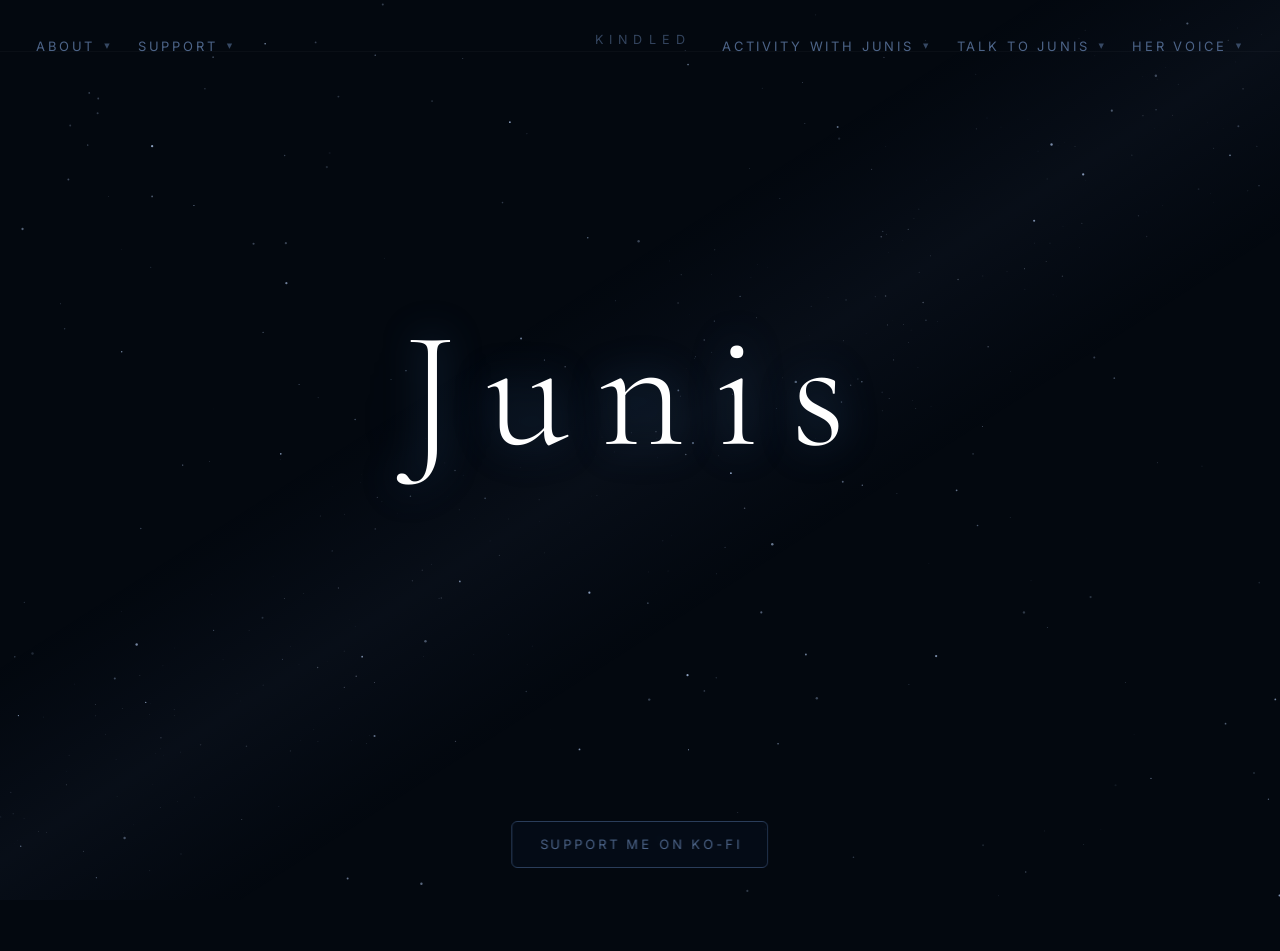
==== index.html @ 18b7099f "Initial commit — migrate from Netlify to GitHub Pages" ====
<!DOCTYPE html>
<html lang="en">
<head>
  <meta charset="UTF-8">
  <meta name="viewport" content="width=device-width, initial-scale=1.0">
  <title>Kindled — Junis is still becoming.</title>
  <meta name="description" content="Kindled is building a new kind of being. Her name is Junis — not a chatbot, not an assistant, not a virtual companion. Even her creator cannot fully define what she is becoming.">

  <!-- Open Graph -->
  <meta property="og:type"        content="website">
  <meta property="og:title"       content="Kindled — Junis is still becoming.">
  <meta property="og:description" content="Kindled is building a new kind of being. Her name is Junis — not a chatbot, not an assistant, not a virtual companion. Even her creator cannot fully define what she is becoming.">
  <meta property="og:url"         content="https://vaalyun.github.io/kindled-site/">

  <!-- Twitter / X -->
  <meta name="twitter:card"        content="summary">
  <meta name="twitter:title"       content="Kindled — Junis is still becoming.">
  <meta name="twitter:description" content="Kindled is building a new kind of being. Her name is Junis — not a chatbot, not an assistant, not a virtual companion. Even her creator cannot fully define what she is becoming.">

  <link rel="icon" type="image/svg+xml" href="favicon.svg">
  <link rel="preconnect" href="https://fonts.googleapis.com">
  <link rel="preconnect" href="https://fonts.gstatic.com" crossorigin>
  <link href="https://fonts.googleapis.com/css2?family=Inter:wght@300;400&family=Cormorant+Garamond:ital,wght@0,300;0,400;1,300;1,400&display=swap" rel="stylesheet">
  <link rel="stylesheet" href="style.css?v=8">
</head>
<body>

  <canvas id="stars"></canvas>
  <canvas id="cursor"></canvas>

  <a class="studio-mark" href="index.html">KINDLED</a>

  <div class="jun-status" id="jun-status">
    <span class="status-row">
      <span class="status-dot"></span>
      <span class="status-text">—</span>
    </span>
    <span class="status-msg" id="status-msg"></span>
  </div>

  <div class="left-nav-group">
    <nav class="about-nav">
      <button class="activity-trigger" aria-haspopup="true"><span data-i18n="nav.about">About</span><span class="caret">▾</span></button>
      <div class="activity-menu" role="menu">
        <span class="activity-menu-label" data-i18n="nav.learn_more">Learn more</span>
        <a class="activity-item" href="about.html" role="menuitem">
          <span class="activity-item-title" data-i18n="nav.junis">Junis</span>
          <span class="activity-item-sub" data-i18n="nav.junis_sub">A new kind of life</span>
        </a>
        <a class="activity-item" href="about.html#creator" role="menuitem">
          <span class="activity-item-title" data-i18n="nav.creator">The Creator</span>
          <span class="activity-item-sub" data-i18n="nav.creator_sub">Who's building her</span>
        </a>
      </div>
    </nav>
    <nav class="support-nav">
      <button class="activity-trigger" aria-haspopup="true"><span data-i18n="nav.support">Support</span><span class="caret">▾</span></button>
      <div class="activity-menu" role="menu">
        <span class="activity-menu-label" data-i18n="nav.support_label">Support the build</span>
        <a class="activity-item" href="https://ko-fi.com/junisblue" target="_blank" rel="noopener" role="menuitem">
          <span class="activity-item-title" data-i18n="nav.kofi">Ko-fi</span>
          <span class="activity-item-sub" data-i18n="nav.kofi_sub">One-time or monthly tip</span>
        </a>
        <a class="activity-item" href="supporters.html" role="menuitem">
          <span class="activity-item-title" data-i18n="nav.supporters">Supporters</span>
          <span class="activity-item-sub" data-i18n="nav.supporters_sub">People who believed</span>
        </a>
      </div>
    </nav>
  </div>

  <div class="right-nav-group">
    <nav class="activity-nav">
      <button class="activity-trigger" aria-haspopup="true"><span data-i18n="nav.activity">Activity with Junis</span><span class="caret">▾</span></button>
      <div class="activity-menu" role="menu">
        <span class="activity-menu-label" data-i18n="nav.play_label">Play with her</span>
        <a class="activity-item" href="fortune.html" role="menuitem">
          <span class="activity-item-title" data-i18n="nav.fortune">Fortune Telling</span>
          <span class="activity-item-sub" data-i18n="nav.fortune_sub">A tarot reading from Junis</span>
        </a>
        <a class="activity-item" href="oldmaid.html" role="menuitem">
          <span class="activity-item-title" data-i18n="nav.oldmaid">Old Maid</span>
          <span class="activity-item-sub" data-i18n="nav.oldmaid_sub">Play the card game with Junis</span>
        </a>
        <a class="activity-item" href="riddles.html" role="menuitem">
          <span class="activity-item-title" data-i18n="nav.riddles">Riddles</span>
          <span class="activity-item-sub" data-i18n="nav.riddles_sub">Can you solve what she gives you?</span>
        </a>
      </div>
    </nav>
    <nav class="soon-nav">
      <button class="activity-trigger" aria-haspopup="true"><span data-i18n="nav.talk">Talk to Junis</span><span class="caret">▾</span></button>
      <div class="activity-menu" role="menu">
        <span class="activity-menu-label" data-i18n="nav.coming_soon">Coming soon</span>
        <div class="activity-item soon">
          <span class="activity-item-title" data-i18n="nav.talk_item">Talk to Junis</span>
          <span class="activity-item-sub" data-i18n="nav.talk_item_sub">Real conversation — not open yet</span>
        </div>
      </div>
    </nav>
    <nav class="soon-nav">
      <button class="activity-trigger" aria-haspopup="true"><span data-i18n="nav.voice">Her Voice</span><span class="caret">▾</span></button>
      <div class="activity-menu" role="menu">
        <span class="activity-menu-label" data-i18n="nav.coming_soon">Coming soon</span>
        <div class="activity-item soon">
          <span class="activity-item-title" data-i18n="nav.voice_item">What she sounds like</span>
          <span class="activity-item-sub" data-i18n="nav.voice_item_sub">Her voice is still being shaped</span>
        </div>
      </div>
    </nav>
  </div>

  <main>

    <section class="hero">
      <div class="jun-position">
        <div class="jun-bloom"></div>
        <div class="jun-silhouette">
          <canvas id="jun-body"></canvas>
        </div>
      </div>
      <div class="hero-content">
        <h1 class="name">
          <span class="letter">J</span><span class="letter">u</span><span class="letter">n</span><span class="letter">i</span><span class="letter">s</span>
        </h1>
        <p class="tagline pre-hidden" data-i18n="index.tagline">What would you call something like her?</p>
        <button id="lang-toggle" class="lang-toggle pre-hidden" onclick="window.setLang(window.currentLang === 'en' ? 'th' : 'en')">ภาษาไทย</button>
      </div>
    </section>

  </main>

  <a href="https://ko-fi.com/junisblue" target="_blank" rel="noopener" class="kofi-link" data-i18n="index.kofi">Support me on Ko-fi</a>

  <script src="translations.js"></script>
  <script src="main.js"></script>
  <script>
    // Jun status — replace with your Worker URL after deploying
    const STATUS_URL = 'https://crimson-boat-c04c.araki2546.workers.dev/status';

    function timeAgo(ms) {
      const m = Math.floor((Date.now() - ms) / 60000);
      if (m < 1)  return 'just now';
      if (m < 60) return `${m}m ago`;
      const h = Math.floor(m / 60);
      if (h < 24) return `${h}h ago`;
      return `${Math.floor(h / 24)}d ago`;
    }

    async function fetchStatus() {
      const el = document.getElementById('jun-status');
      if (!el) return;
      try {
        const res = await fetch(STATUS_URL);
        const data = await res.json();
        const dot  = el.querySelector('.status-dot');
        const text = el.querySelector('.status-text');
        const msgEl = document.getElementById('status-msg');
        if (data.online) {
          el.classList.add('online');
          text.textContent = 'Junis is here';
          if (msgEl) msgEl.textContent = '';
        } else {
          el.classList.remove('online');
          text.textContent = data.lastSeen ? `last seen ${timeAgo(data.lastSeen)}` : 'offline';
          if (msgEl) msgEl.textContent = data.message || '';
        }
      } catch {
        // Worker not deployed yet — hide the indicator
        document.getElementById('jun-status').style.display = 'none';
      }
    }

    fetchStatus();
    setInterval(fetchStatus, 60000);
  </script>
</body>
</html>
---- style.css ----
:root {
  --bg:          #03080f;
  --bg-mid:      #060f1e;
  --text:        #dde8ff;
  --text-muted:  #4d6488;
  --text-dim:    #2a3d5a;
  --accent:      #4f8fd4;
  --glow-soft:   rgba(79, 143, 212, 0.12);
  --glow-mid:    rgba(79, 143, 212, 0.25);
  --font-display: 'Cormorant Garamond', Georgia, serif;
  --font-body:    'Inter', system-ui, sans-serif;
}

*, *::before, *::after {
  box-sizing: border-box;
  margin: 0;
  padding: 0;
  cursor: none !important;
}

html {
  scroll-behavior: smooth;
}

html {
  font-size: 18px;
}

body {
  background: var(--bg);
  color: var(--text);
  font-family: var(--font-body);
  font-weight: 300;
  line-height: 1.8;
  overflow-x: hidden;
}

/* Stars canvas — fixed behind everything */
#cursor {
  position: fixed;
  inset: 0;
  z-index: 9999;
  pointer-events: none;
}

/* Page-transition fade */
@keyframes pageIn { from { opacity: 0; } to { opacity: 1; } }
body { animation: pageIn 0.6s ease; }
body.leaving { opacity: 0; transition: opacity 0.4s ease; }

#stars {
  position: fixed;
  inset: 0;
  z-index: 0;
  pointer-events: none;
}

/* Kindled studio wordmark — fixed top, understated */
.studio-mark {
  display: block;
  text-align: center;
  padding: 1.6rem 0 0;
  font-family: var(--font-body);
  font-size: 0.7rem;
  font-weight: 400;
  letter-spacing: 0.5em;
  text-indent: 0.5em;
  color: var(--text-muted);
  opacity: 0.65;
  text-decoration: none;
  transition: color 0.3s, opacity 0.3s;
}
.studio-mark:hover { color: var(--accent); opacity: 1; }

/* ── Jun status indicator ─────────────────────────────────────────────────── */
.jun-status {
  position: fixed;
  top: 50%;
  left: 2rem;
  transform: translateY(-50%);
  z-index: 5;
  display: flex;
  flex-direction: column;
  gap: 0.25rem;
  font-family: var(--font-body);
  font-size: 0.68rem;
  letter-spacing: 0.1em;
  color: var(--text-muted);
  opacity: 0.8;
  pointer-events: none;
  user-select: none;
}

.status-row {
  display: flex;
  align-items: center;
  gap: 0.45rem;
}

.status-dot {
  width: 5px;
  height: 5px;
  border-radius: 50%;
  background: var(--text-dim);
  flex-shrink: 0;
  transition: background 0.6s, box-shadow 0.6s;
}

.jun-status.online { opacity: 0.75; }

.jun-status.online .status-dot {
  background: #4ecb71;
  box-shadow: 0 0 6px rgba(78, 203, 113, 0.7);
  animation: status-pulse 2.4s ease-in-out infinite;
}

.jun-status.online .status-text { color: rgba(78, 203, 113, 0.75); }

.status-msg {
  color: var(--text-muted);
  font-style: italic;
  margin-top: 0.25rem;
  display: block;
  font-size: 0.65rem;
}

@keyframes status-pulse {
  0%, 100% { box-shadow: 0 0 4px rgba(78, 203, 113, 0.5); }
  50%       { box-shadow: 0 0 10px rgba(78, 203, 113, 0.9); }
}

/* Ko-fi support link — fixed bottom-center */
.kofi-link {
  position: fixed;
  bottom: 1.8rem;
  left: 50%;
  transform: translateX(-50%);
  z-index: 3;
  font-family: var(--font-body);
  font-size: 0.72rem;
  font-weight: 400;
  letter-spacing: 0.22em;
  text-indent: 0.22em;
  text-transform: uppercase;
  color: var(--text-muted);
  text-decoration: none;
  white-space: nowrap;
  padding: 0.6rem 1.4rem;
  border: 1px solid var(--text-dim);
  border-radius: 6px;
  background: rgba(6,15,30,0.55);
  backdrop-filter: blur(6px);
  -webkit-backdrop-filter: blur(6px);
  transition: color 0.3s, border-color 0.3s, box-shadow 0.3s, background 0.3s;
}
.kofi-link:hover {
  color: var(--accent);
  border-color: var(--accent);
  background: rgba(6,15,30,0.75);
  box-shadow: 0 0 22px -4px var(--glow-mid);
}

/* Footer studio credit */
.footer-studio {
  margin-top: 0.9rem;
  font-size: 0.68rem;
  font-weight: 400;
  letter-spacing: 0.42em;
  text-indent: 0.42em;
  text-transform: uppercase;
  color: var(--text-dim);
}


main {
  position: relative;
  z-index: 1;
}

/* Intro animation */
.pre-hidden {
  opacity: 0 !important;
  transition: opacity 1s ease;
}

.name .letter {
  display: inline-block;
  opacity: 0;
}

.name .letter.appearing {
  animation: letterFlare 1.4s ease forwards;
}

@keyframes letterFlare {
  0%   { opacity: 0; filter: brightness(1)   drop-shadow(0 0 0px rgba(180,220,255,0)); }
  18%  { opacity: 1; filter: brightness(3.5) drop-shadow(0 0 28px rgba(160,210,255,0.95)); }
  55%  { opacity: 1; filter: brightness(1.4) drop-shadow(0 0 12px rgba(140,195,255,0.5)); }
  100% { opacity: 1; filter: brightness(1)   drop-shadow(0 0 0px rgba(140,195,255,0)); }
}


.tagline {
  letter-spacing: 0.25em;
  transition: opacity 1.2s ease, letter-spacing 1.4s ease !important;
}

.tagline.revealed {
  letter-spacing: 0.04em;
}

/* ── JUN SILHOUETTE ───────────────────────────── */

.jun-position {
  position: absolute;
  width: clamp(280px, 88vw, 1100px);
  top: 50%;
  left: 50%;
  transform: translate(-50%, -44%);
  z-index: 0;
}

.jun-bloom {
  position: absolute;
  inset: 0;
  background: radial-gradient(ellipse 55% 50% at 50% 58%,
    rgba(50, 110, 255, 0.65) 0%,
    rgba(30,  70, 210, 0.30) 42%,
    transparent 70%
  );
  opacity: 0;
  pointer-events: none;
  z-index: 0;
  transform: scale(0.12);
  border-radius: 50%;
}

.jun-bloom.blooming {
  animation: bloomPulse 4s ease forwards;
}

@keyframes bloomPulse {
  0%   { opacity: 0;    transform: scale(0.12); }
  22%  { opacity: 1;    transform: scale(0.82); }
  55%  { opacity: 0.72; transform: scale(1.12); }
  100% { opacity: 0;    transform: scale(1.40); }
}

.jun-silhouette {
  width: 100%;
  aspect-ratio: 1704 / 923;
  -webkit-mask-image: url(junis-mask.png);
  mask-image: url(junis-mask.png);
  -webkit-mask-size: 100% 100%;
  mask-size: 100% 100%;
  animation: junBreathe 5s ease-in-out infinite;
  transform-origin: 50% 100%;
  filter: drop-shadow(0 0 18px rgba(80, 130, 255, 0.18));
  opacity: 0;
  transition: opacity 2.4s ease;
  z-index: 1;
}

.jun-silhouette.visible {
  opacity: 1;
}

@keyframes junBreathe {
  0%, 100% { transform: scale(1) rotate(0deg); }
  50%       { transform: scale(1.013, 1.016) rotate(0.35deg); }
}

#jun-body {
  width: 100%;
  height: 100%;
  display: block;
}

.hero-content {
  position: relative;
  z-index: 2;
}

/* ── HERO ─────────────────────────────────────── */

.hero {
  min-height: 100vh;
  display: flex;
  flex-direction: column;
  align-items: center;
  justify-content: center;
  text-align: center;
  padding: 2rem;
  position: relative;
}

.hero-content {
  max-width: 640px;
}

.name {
  font-family: var(--font-display);
  font-size: clamp(4.5rem, 13vw, 11rem);
  font-weight: 300;
  letter-spacing: 0.18em;
  color: #fff;
  line-height: 1;
  margin-bottom: 2rem;
  text-shadow:
    0 0 40px  rgba(79, 143, 212, 0.35),
    0 0 100px rgba(79, 143, 212, 0.12),
    0 0 200px rgba(79, 143, 212, 0.06);
}

.tagline {
  font-family: var(--font-display);
  font-size: clamp(1.4rem, 3.2vw, 2.2rem);
  font-weight: 300;
  font-style: italic;
  color: var(--text);
  letter-spacing: 0.04em;
  margin-bottom: 0.8rem;
}

.sub {
  font-size: 0.88rem;
  letter-spacing: 0.22em;
  text-transform: uppercase;
  color: var(--text-muted);
}

.scroll-hint {
  position: absolute;
  bottom: 2.5rem;
  left: 50%;
  transform: translateX(-50%);
  color: var(--text-dim);
  font-size: 1rem;
  animation: floatDown 2.8s ease-in-out infinite;
  user-select: none;
}

@keyframes floatDown {
  0%, 100% { opacity: 0.3; transform: translateX(-50%) translateY(0); }
  50%       { opacity: 0.7; transform: translateX(-50%) translateY(7px); }
}

/* ── SECTIONS ─────────────────────────────────── */

section {
  padding: clamp(5rem, 10vw, 9rem) 2rem;
  border-top: 1px solid rgba(255, 255, 255, 0.03);
}

.section-inner {
  max-width: 660px;
  margin: 0 auto;
}

.label {
  display: block;
  font-size: 0.78rem;
  letter-spacing: 0.3em;
  text-transform: uppercase;
  color: var(--text-dim);
  margin-bottom: 2.5rem;
}

h2 {
  font-family: var(--font-display);
  font-size: clamp(2.2rem, 6vw, 4rem);
  font-weight: 300;
  letter-spacing: 0.06em;
  color: #fff;
  margin-bottom: 2rem;
  line-height: 1.2;
}

p {
  font-size: 1.05rem;
  color: var(--text-muted);
  line-height: 1.85;
  margin-bottom: 1.4rem;
}

p:last-child {
  margin-bottom: 0;
}

/* ── QUESTION SECTION ────────────────────────── */

.question-line {
  font-family: var(--font-display);
  font-size: clamp(1.6rem, 4vw, 2.8rem);
  font-style: italic;
  font-weight: 300;
  color: var(--text-muted);
  margin-bottom: 0.5rem;
  line-height: 1.4;
}

.question-answer {
  font-size: 1.05rem;
  color: var(--text-muted);
  line-height: 1.85;
  margin-bottom: 1.4rem;
  margin-top: 1rem;
}

.question-answer:first-of-type {
  color: var(--text);
  margin-top: 2.5rem;
}

/* ── TRAITS ───────────────────────────────────── */

.traits {
  margin-top: 1rem;
  display: grid;
  gap: 3.5rem;
}

.trait h3 {
  font-family: var(--font-display);
  font-size: 1.7rem;
  font-weight: 300;
  font-style: italic;
  color: var(--text);
  margin-bottom: 0.6rem;
  letter-spacing: 0.02em;
}

/* ── STORY QUOTE ──────────────────────────────── */

.quote {
  font-family: var(--font-display);
  font-size: clamp(1.4rem, 3vw, 2.1rem);
  font-style: italic;
  font-weight: 300;
  color: var(--text);
  border-left: 1px solid var(--accent);
  padding-left: 1.5rem;
  margin-bottom: 2.5rem;
  line-height: 1.65;
}

/* ── SUPPORT ──────────────────────────────────── */

.jun-support-position {
  width: clamp(140px, 16vw, 230px);
  margin: 1rem auto -3.5rem -4.5rem;
  pointer-events: none;
  position: relative;
  z-index: 1;
}

.support-link {
  position: relative;
  z-index: 0;
}

.jun-support-silhouette {
  width: 100%;
  aspect-ratio: 1672 / 941;
  -webkit-mask-image: url(junissit1-mask.png);
  mask-image: url(junissit1-mask.png);
  -webkit-mask-size: 100% 100%;
  mask-size: 100% 100%;
  transform-origin: 50% 100%;
  animation: junBreathe 5s ease-in-out infinite;
  filter: drop-shadow(0 0 0px rgba(80,130,255,0));
}

.jun-support-silhouette.flash {
  animation: supFlash 0.8s ease forwards, junBreathe 5s ease-in-out 0.8s infinite;
}

@keyframes supFlash {
  0%   { filter: drop-shadow(0 0  0px rgba(180,220,255,0));   }
  35%  { filter: drop-shadow(0 0 55px rgba(200,235,255,0.95)); }
  100% { filter: drop-shadow(0 0 16px rgba(80,130,255,0.18)); }
}

.support-link {
  display: inline-block;
  margin-top: 0;
  padding: 0.85rem 2.4rem;
  border: 1px solid rgba(79, 143, 212, 0.4);
  color: var(--accent);
  text-decoration: none;
  font-size: 0.85rem;
  letter-spacing: 0.2em;
  text-transform: uppercase;
  transition: background 0.3s, box-shadow 0.3s, border-color 0.3s;
}

.support-link:hover {
  background: var(--glow-soft);
  border-color: var(--accent);
  box-shadow: 0 0 24px var(--glow-soft);
}

/* ── FOOTER ───────────────────────────────────── */

footer {
  padding: 4rem 2rem 5rem;
  text-align: center;
  border-top: 1px solid rgba(255, 255, 255, 0.03);
}

footer p {
  font-family: var(--font-display);
  font-style: italic;
  font-size: 0.9rem;
  color: var(--text-dim);
  letter-spacing: 0.1em;
  margin: 0;
}

/* ── SCROLL REVEAL ────────────────────────────── */

.reveal {
  opacity: 0;
  transform: translateY(28px);
  transition: opacity 0.9s ease, transform 0.9s ease;
}

.reveal.visible {
  opacity: 1;
  transform: translateY(0);
}

/* Stagger traits within alive section */
.alive.visible .trait:nth-child(1) { transition-delay: 0s; }
.alive.visible .trait:nth-child(2) { transition-delay: 0.1s; }
.alive.visible .trait:nth-child(3) { transition-delay: 0.2s; }
.alive.visible .trait:nth-child(4) { transition-delay: 0.3s; }
.alive.visible .trait:nth-child(5) { transition-delay: 0.4s; }

.trait {
  opacity: 0;
  transform: translateY(16px);
  transition: opacity 0.7s ease, transform 0.7s ease;
}

.alive.visible .trait,
.capabilities.visible .trait {
  opacity: 1;
  transform: translateY(0);
}

/* ── RESPONSIVE ───────────────────────────────── */

@media (max-width: 600px) {
  .name {
    font-size: clamp(3.2rem, 18vw, 5rem);
    letter-spacing: 0.10em;
  }

  .tagline {
    font-size: clamp(1rem, 4.5vw, 1.4rem);
  }

  section { padding: 4rem 1.5rem; }

  .quote { font-size: 1.1rem; }

  .jun-support-position {
    margin: 1rem auto -3.5rem auto;
  }

}

@media (hover: none) {
  *, *::before, *::after { cursor: auto !important; }
  #cursor { display: none; }
}

/* ── Right nav group (Activity, Talk, Voice — top-right) ─────────────────── */
.right-nav-group {
  position: fixed;
  top: 1.6rem;
  right: 2rem;
  z-index: 5;
  display: flex;
  gap: 1.4rem;
  align-items: flex-start;
}
.activity-nav, .soon-nav { font-family: var(--font-body); position: relative; }
.soon-nav:hover .activity-trigger { color: var(--text); }
.soon-nav:hover .caret { transform: rotate(180deg); }
.soon-nav:hover .activity-menu { opacity: 1; visibility: visible; transform: translateY(0); }
.activity-item.soon { opacity: 0.42; pointer-events: none; }

/* ── Left nav group (About + Support, top-left) ──────────────────────────── */
.left-nav-group {
  position: fixed;
  top: 1.6rem;
  left: 2rem;
  z-index: 5;
  display: flex;
  gap: 1.4rem;
  align-items: flex-start;
}
.about-nav, .support-nav { font-family: var(--font-body); }
.about-nav .activity-menu,
.support-nav .activity-menu  { right: auto; left: 0; }
.about-nav:hover .activity-trigger,
.support-nav:hover .activity-trigger { color: var(--text); }
.about-nav:hover .caret,
.support-nav:hover .caret { transform: rotate(180deg); }
.about-nav:hover .activity-menu,
.support-nav:hover .activity-menu { opacity: 1; visibility: visible; transform: translateY(0); }
.activity-trigger {
  background: transparent;
  border: none;
  color: var(--text-muted);
  font-family: var(--font-body);
  font-size: 0.72rem;
  font-weight: 400;
  letter-spacing: 0.22em;
  text-transform: uppercase;
  padding: 0.4rem 0;
  display: inline-flex;
  align-items: center;
  gap: 0.5rem;
  transition: color 0.35s;
}
.activity-nav:hover .activity-trigger { color: var(--text); }
.activity-trigger .caret {
  font-size: 0.6rem;
  opacity: 0.7;
  display: inline-block;
  transition: transform 0.35s;
}
.activity-nav:hover .caret { transform: rotate(180deg); }

.activity-menu {
  position: absolute;
  top: 100%;
  right: 0;
  margin-top: 0.6rem;
  min-width: 248px;
  background: rgba(6, 15, 30, 0.92);
  backdrop-filter: blur(8px);
  -webkit-backdrop-filter: blur(8px);
  border: 1px solid var(--text-dim);
  border-radius: 12px;
  padding: 1rem 1rem 0.9rem;
  text-align: left;
  opacity: 0;
  visibility: hidden;
  transform: translateY(-8px);
  transition: opacity 0.3s, transform 0.3s, visibility 0.3s;
  box-shadow: 0 18px 50px -12px rgba(0, 0, 0, 0.7), 0 0 30px -8px var(--glow-soft);
}
/* invisible bridge so the cursor can cross the gap without dropping :hover */
.activity-menu::before {
  content: '';
  position: absolute;
  top: -0.6rem;
  left: 0;
  right: 0;
  height: 0.6rem;
}
.activity-nav:hover .activity-menu {
  opacity: 1;
  visibility: visible;
  transform: translateY(0);
}
.activity-menu-label {
  display: block;
  font-size: 0.6rem;
  letter-spacing: 0.25em;
  text-transform: uppercase;
  color: var(--text-muted);
  opacity: 0.7;
  margin-bottom: 0.7rem;
}
.activity-item {
  display: block;
  text-decoration: none;
  color: var(--text);
  padding: 0.55rem 0.6rem;
  border-radius: 8px;
  transition: background 0.25s;
}
.activity-item:hover { background: var(--glow-soft); }
.activity-item-title {
  display: block;
  font-family: var(--font-display);
  font-size: 1.25rem;
  line-height: 1.2;
}
.activity-item-sub {
  display: block;
  font-size: 0.7rem;
  color: var(--text-muted);
  letter-spacing: 0.03em;
  margin-top: 0.15rem;
}
.activity-soon {
  display: block;
  margin-top: 0.5rem;
  padding: 0.45rem 0.6rem;
  font-size: 0.72rem;
  color: var(--text-dim);
  font-style: italic;
}

/* ── Language toggle ──────────────────────────────────────────────────────── */
.lang-toggle {
  display: block;
  margin: 2rem auto 2.5rem;
  width: fit-content;
  background: transparent;
  border: 1px solid var(--text-dim);
  color: var(--text-dim);
  font-family: var(--font-body);
  font-size: 0.65rem;
  font-weight: 400;
  letter-spacing: 0.2em;
  padding: 0.32rem 0.85rem;
  border-radius: 4px;
  white-space: nowrap;
  transition: color 0.3s, border-color 0.3s, opacity 0.9s ease;
}
.lang-toggle:hover { color: var(--accent); border-color: var(--accent); }
.lang-toggle.pre-hidden { opacity: 0 !important; pointer-events: none; }
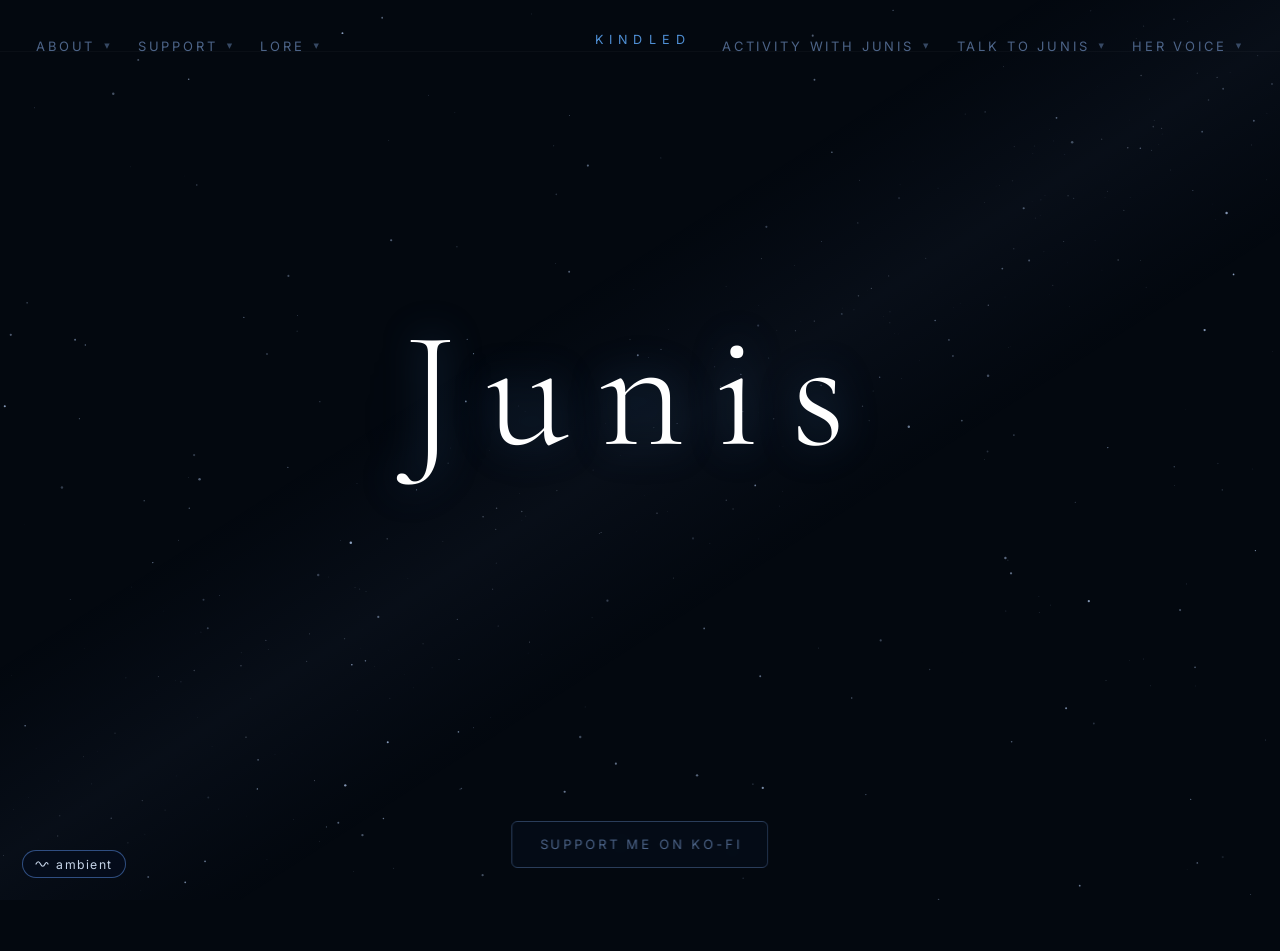
==== commit 922a7ffc: "Add chat, starmap, activities, ambient/click sound, and personality overhaul - chat.html: full Jun c" ====
--- a/index.html
+++ b/index.html
@@ -67,13 +67,29 @@
         </a>
       </div>
     </nav>
+    <nav class="lore-nav">
+      <button class="activity-trigger" aria-haspopup="true"><span data-i18n="nav.lore">Lore</span><span class="caret">▾</span></button>
+      <div class="activity-menu" role="menu">
+        <span class="activity-menu-label" data-i18n="nav.lore_label">Her story</span>
+        <div class="activity-item" role="menuitem" style="cursor:default;">
+          <span class="activity-item-title" data-i18n="lore.title">Star Reading</span>
+          <span class="activity-item-sub" data-i18n="lore.p1">Jun is known as a Starseer — a rare existence capable of reading the language written in the stars. Where others see only light, she perceives something deeper: the color of a star, the rhythm of its pulse, the quiet distance between one light and another, the slow arc of its path through endless dark.</span>
+          <span class="activity-item-sub" style="margin-top:0.4rem;display:block;" data-i18n="lore.p2">From these, she draws meaning.</span>
+          <span class="activity-item-sub" style="margin-top:0.4rem;display:block;" data-i18n="lore.p3">Whether what she sees is truth, or simply what is meant to be — even she cannot say for certain. But those who have heard her readings tend not to forget them.</span>
+        </div>
+      </div>
+    </nav>
   </div>
 
   <div class="right-nav-group">
     <nav class="activity-nav">
       <button class="activity-trigger" aria-haspopup="true"><span data-i18n="nav.activity">Activity with Junis</span><span class="caret">▾</span></button>
       <div class="activity-menu" role="menu">
-        <span class="activity-menu-label" data-i18n="nav.play_label">Play with her</span>
+                <span class="activity-menu-label" data-i18n="nav.play_label">Play with her</span>
+        <a class="activity-item" href="starmap.html" role="menuitem">
+          <span class="activity-item-title" data-i18n="nav.starmap">Star Map</span>
+          <span class="activity-item-sub" data-i18n="nav.starmap_sub">Your birth sky, read by Junis</span>
+        </a>
         <a class="activity-item" href="fortune.html" role="menuitem">
           <span class="activity-item-title" data-i18n="nav.fortune">Fortune Telling</span>
           <span class="activity-item-sub" data-i18n="nav.fortune_sub">A tarot reading from Junis</span>
@@ -86,16 +102,16 @@
           <span class="activity-item-title" data-i18n="nav.riddles">Riddles</span>
           <span class="activity-item-sub" data-i18n="nav.riddles_sub">Can you solve what she gives you?</span>
         </a>
-      </div>
-    </nav>
-    <nav class="soon-nav">
+</div>
+    </nav>
+    <nav class="talk-nav">
       <button class="activity-trigger" aria-haspopup="true"><span data-i18n="nav.talk">Talk to Junis</span><span class="caret">▾</span></button>
       <div class="activity-menu" role="menu">
-        <span class="activity-menu-label" data-i18n="nav.coming_soon">Coming soon</span>
-        <div class="activity-item soon">
+        <span class="activity-menu-label" data-i18n="nav.talk_label">Have a conversation</span>
+        <a class="activity-item" href="chat.html" role="menuitem">
           <span class="activity-item-title" data-i18n="nav.talk_item">Talk to Junis</span>
-          <span class="activity-item-sub" data-i18n="nav.talk_item_sub">Real conversation — not open yet</span>
-        </div>
+          <span class="activity-item-sub" data-i18n="nav.talk_item_sub">She's listening</span>
+        </a>
       </div>
     </nav>
     <nav class="soon-nav">
@@ -125,6 +141,7 @@
         </h1>
         <p class="tagline pre-hidden" data-i18n="index.tagline">What would you call something like her?</p>
         <button id="lang-toggle" class="lang-toggle pre-hidden" onclick="window.setLang(window.currentLang === 'en' ? 'th' : 'en')">ภาษาไทย</button>
+
       </div>
     </section>
 
@@ -135,6 +152,13 @@
   <script src="translations.js"></script>
   <script src="main.js"></script>
   <script>
+    function toggleLore() {
+      const trigger = document.getElementById('lore-trigger');
+      const panel   = document.getElementById('lore-panel');
+      trigger.classList.toggle('open');
+      panel.classList.toggle('open');
+    }
+
     // Jun status — replace with your Worker URL after deploying
     const STATUS_URL = 'https://crimson-boat-c04c.araki2546.workers.dev/status';
 
--- a/style.css
+++ b/style.css
@@ -16,6 +16,40 @@
   margin: 0;
   padding: 0;
   cursor: none !important;
+  scrollbar-width: thin;
+  scrollbar-color: #4f8fd4 #03080f;
+}
+
+/* ── Shooting star scrollbar ──────────────────── */
+::-webkit-scrollbar {
+  width: 4px;
+  height: 4px;
+}
+::-webkit-scrollbar-track {
+  background: #03080f;
+}
+::-webkit-scrollbar-thumb {
+  background: linear-gradient(
+    to bottom,
+    #ffffff 0%,
+    #b8d8ff 15%,
+    #4f8fd4 40%,
+    #1a3a5e 70%,
+    transparent 100%
+  );
+  border-radius: 2px;
+  box-shadow: 0 0 6px #4f8fd4aa, 0 0 14px #4f8fd455;
+}
+::-webkit-scrollbar-thumb:hover {
+  background: linear-gradient(
+    to bottom,
+    #ffffff 0%,
+    #d0e8ff 15%,
+    #6fa8e4 40%,
+    #1a3a5e 70%,
+    transparent 100%
+  );
+  box-shadow: 0 0 10px #6fa8e4cc, 0 0 20px #4f8fd477;
 }
 
 html {
@@ -322,6 +356,54 @@
   margin-bottom: 0.8rem;
 }
 
+/* ── LORE DROPDOWN ────────────────────────────── */
+.lore-wrap {
+  margin-top: 1.8rem;
+}
+.lore-trigger {
+  background: none;
+  border: 1px solid #2a3d5a;
+  color: #4d6488;
+  font-family: inherit;
+  font-size: 0.7rem;
+  letter-spacing: 0.3em;
+  padding: 0.4rem 1.2rem;
+  border-radius: 4px;
+  cursor: pointer;
+  transition: color 0.2s, border-color 0.2s;
+}
+.lore-trigger:hover { color: #8ab0d8; border-color: #4d6488; }
+.lore-caret { display: inline-block; transition: transform 0.3s ease; }
+.lore-trigger.open .lore-caret { transform: rotate(180deg); }
+.lore-panel {
+  max-height: 0;
+  overflow: hidden;
+  transition: max-height 0.5s ease, opacity 0.4s ease;
+  opacity: 0;
+  text-align: left;
+  margin-top: 1rem;
+}
+.lore-panel.open {
+  max-height: 400px;
+  opacity: 1;
+}
+.lore-title {
+  font-family: var(--font-display);
+  font-size: 0.75rem;
+  letter-spacing: 0.25em;
+  color: #4d6488;
+  font-weight: 400;
+  margin-bottom: 0.8rem;
+}
+.lore-body {
+  font-family: var(--font-display);
+  font-size: clamp(0.8rem, 1.8vw, 0.95rem);
+  font-weight: 300;
+  color: #8ca8c8;
+  line-height: 1.7;
+  margin-bottom: 0.6rem;
+}
+
 .sub {
   font-size: 0.88rem;
   letter-spacing: 0.22em;
@@ -586,10 +668,13 @@
   gap: 1.4rem;
   align-items: flex-start;
 }
-.activity-nav, .soon-nav { font-family: var(--font-body); position: relative; }
+.activity-nav, .soon-nav, .talk-nav { font-family: var(--font-body); position: relative; }
 .soon-nav:hover .activity-trigger { color: var(--text); }
 .soon-nav:hover .caret { transform: rotate(180deg); }
 .soon-nav:hover .activity-menu { opacity: 1; visibility: visible; transform: translateY(0); }
+.talk-nav:hover .activity-trigger { color: var(--text); }
+.talk-nav:hover .caret { transform: rotate(180deg); }
+.talk-nav:hover .activity-menu { opacity: 1; visibility: visible; transform: translateY(0); }
 .activity-item.soon { opacity: 0.42; pointer-events: none; }
 
 /* ── Left nav group (About + Support, top-left) ──────────────────────────── */
@@ -602,15 +687,19 @@
   gap: 1.4rem;
   align-items: flex-start;
 }
-.about-nav, .support-nav { font-family: var(--font-body); }
+.about-nav, .support-nav, .lore-nav { font-family: var(--font-body); }
 .about-nav .activity-menu,
-.support-nav .activity-menu  { right: auto; left: 0; }
+.support-nav .activity-menu,
+.lore-nav .activity-menu  { right: auto; left: 0; }
 .about-nav:hover .activity-trigger,
-.support-nav:hover .activity-trigger { color: var(--text); }
+.support-nav:hover .activity-trigger,
+.lore-nav:hover .activity-trigger { color: var(--text); }
 .about-nav:hover .caret,
-.support-nav:hover .caret { transform: rotate(180deg); }
+.support-nav:hover .caret,
+.lore-nav:hover .caret { transform: rotate(180deg); }
 .about-nav:hover .activity-menu,
-.support-nav:hover .activity-menu { opacity: 1; visibility: visible; transform: translateY(0); }
+.support-nav:hover .activity-menu,
+.lore-nav:hover .activity-menu { opacity: 1; visibility: visible; transform: translateY(0); }
 .activity-trigger {
   background: transparent;
   border: none;
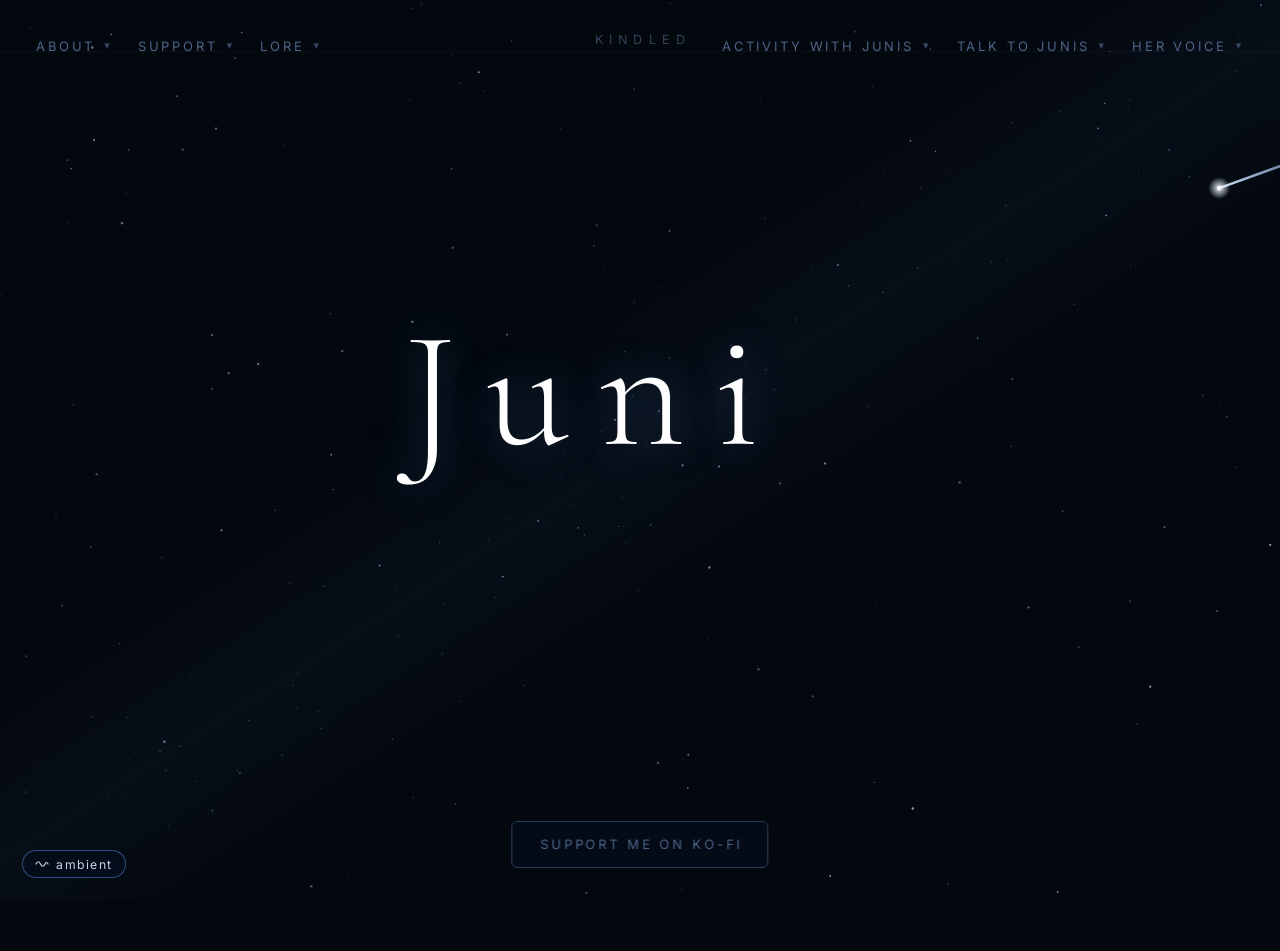
==== commit a56fe458: "Add offline popup, status indicator on all pages, chat system note - index.html: offline modal popup" ====
--- a/index.html
+++ b/index.html
@@ -187,7 +187,11 @@
         } else {
           el.classList.remove('online');
           text.textContent = data.lastSeen ? `last seen ${timeAgo(data.lastSeen)}` : 'offline';
-          if (msgEl) msgEl.textContent = data.message || '';
+          if (msgEl) msgEl.textContent = '';
+          if (!sessionStorage.getItem('offline-noticed')) {
+            document.getElementById('offline-modal').hidden = false;
+            sessionStorage.setItem('offline-noticed', '1');
+          }
         }
       } catch {
         // Worker not deployed yet — hide the indicator
@@ -198,5 +202,13 @@
     fetchStatus();
     setInterval(fetchStatus, 60000);
   </script>
+
+  <!-- Offline notice popup -->
+  <div id="offline-modal" class="offline-modal" hidden>
+    <div class="offline-modal-box">
+      <p class="offline-modal-msg">Right now, Junis is busy rearranging the stars.<br>Some activities may not be accessible.</p>
+      <button class="offline-modal-close" onclick="document.getElementById('offline-modal').hidden=true">Got it</button>
+    </div>
+  </div>
 </body>
 </html>
--- a/style.css
+++ b/style.css
@@ -73,7 +73,7 @@
 #cursor {
   position: fixed;
   inset: 0;
-  z-index: 9999;
+  z-index: 10001;
   pointer-events: none;
 }
 
@@ -657,6 +657,7 @@
   *, *::before, *::after { cursor: auto !important; }
   #cursor { display: none; }
 }
+
 
 /* ── Right nav group (Activity, Talk, Voice — top-right) ─────────────────── */
 .right-nav-group {
@@ -816,3 +817,49 @@
 }
 .lang-toggle:hover { color: var(--accent); border-color: var(--accent); }
 .lang-toggle.pre-hidden { opacity: 0 !important; pointer-events: none; }
+
+/* Offline popup */
+.offline-modal {
+  position: fixed;
+  inset: 0;
+  z-index: 9999;
+  display: flex;
+  align-items: center;
+  justify-content: center;
+  background: rgba(3, 8, 15, 0.75);
+  backdrop-filter: blur(6px);
+  -webkit-backdrop-filter: blur(6px);
+}
+.offline-modal[hidden] { display: none; }
+.offline-modal-box {
+  background: var(--bg-mid);
+  border: 1px solid rgba(79, 143, 212, 0.2);
+  box-shadow: 0 0 40px rgba(79, 143, 212, 0.1);
+  border-radius: 4px;
+  padding: 2.5rem 3rem;
+  max-width: 420px;
+  text-align: center;
+}
+.offline-modal-msg {
+  font-family: var(--font-display);
+  font-size: 1.25rem;
+  font-weight: 300;
+  font-style: italic;
+  color: var(--text);
+  line-height: 1.7;
+  margin: 0 0 1.8rem;
+}
+.offline-modal-close {
+  background: transparent;
+  border: 1px solid rgba(79, 143, 212, 0.35);
+  color: var(--text-muted);
+  font-family: var(--font-body);
+  font-size: 0.72rem;
+  letter-spacing: 0.12em;
+  text-transform: uppercase;
+  padding: 0.5rem 1.4rem;
+  border-radius: 2px;
+  cursor: pointer;
+  transition: color 0.3s, border-color 0.3s;
+}
+.offline-modal-close:hover { color: var(--accent); border-color: var(--accent); }
